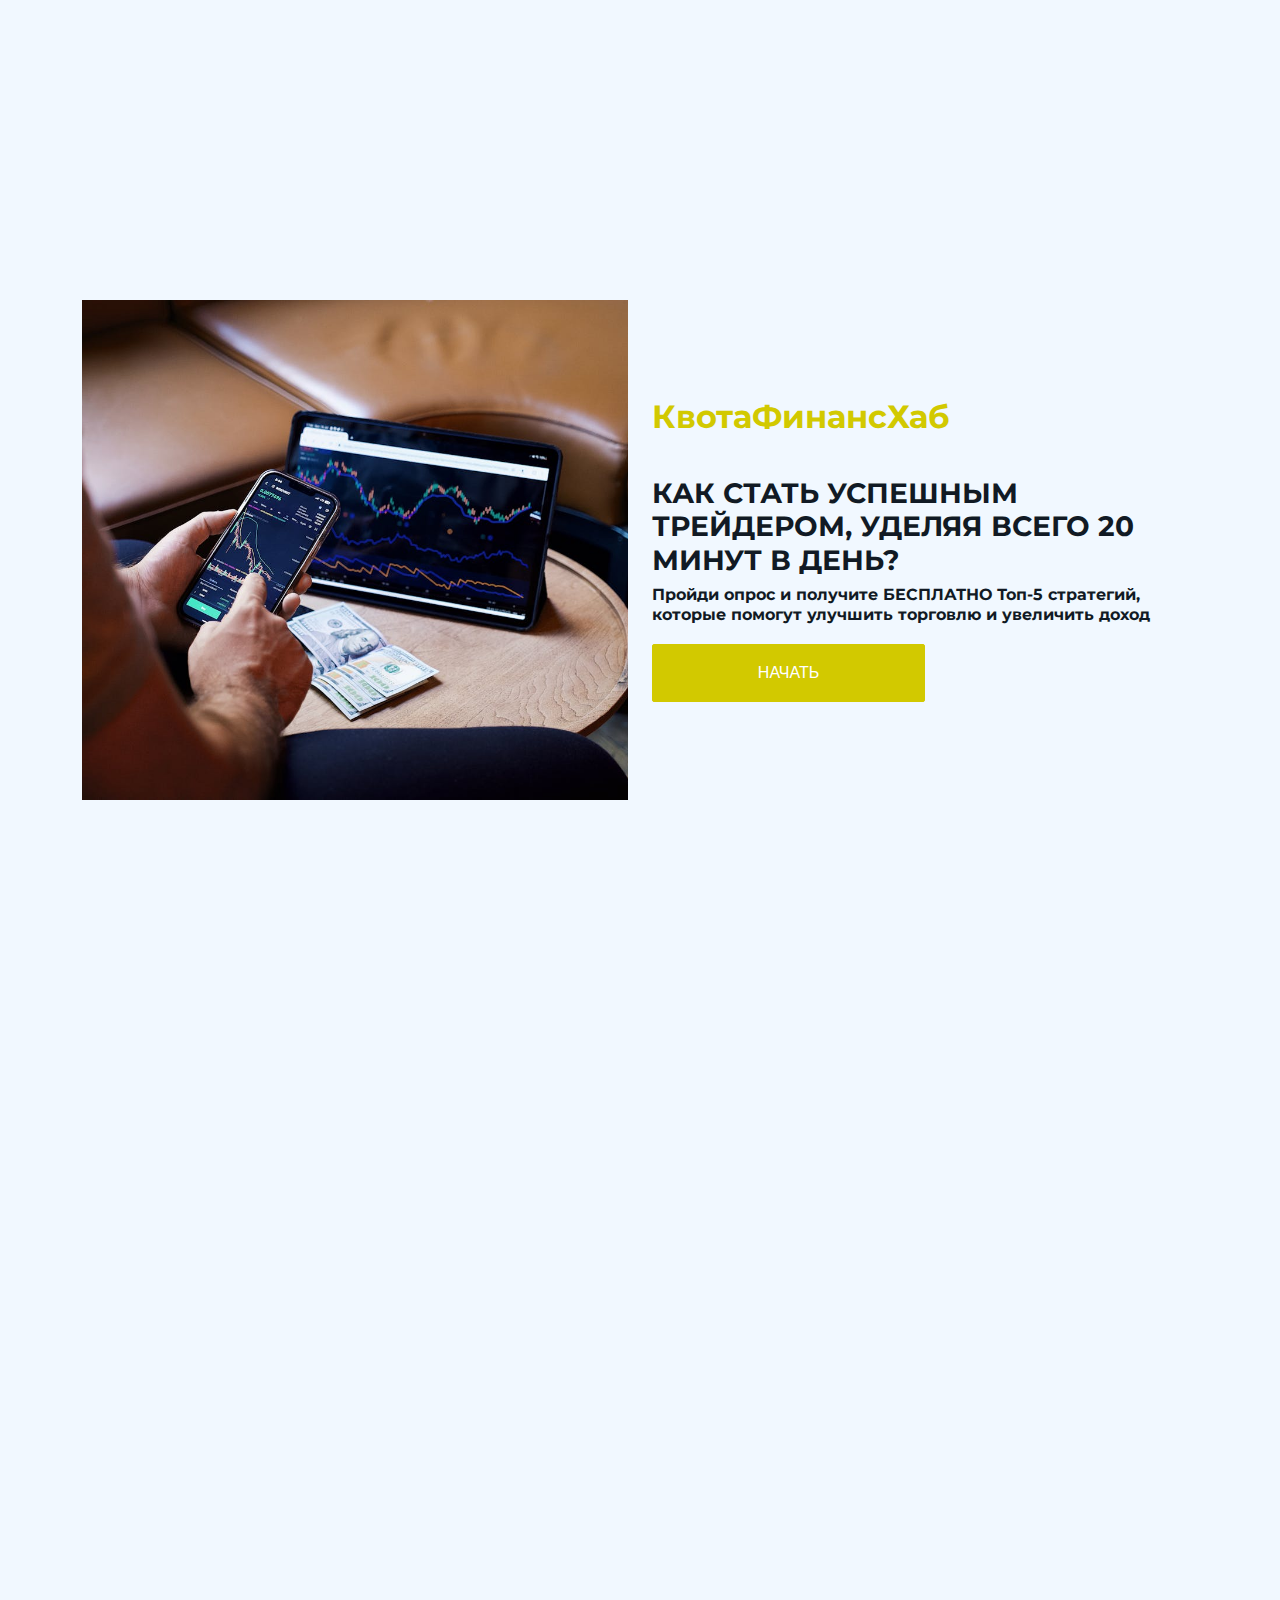
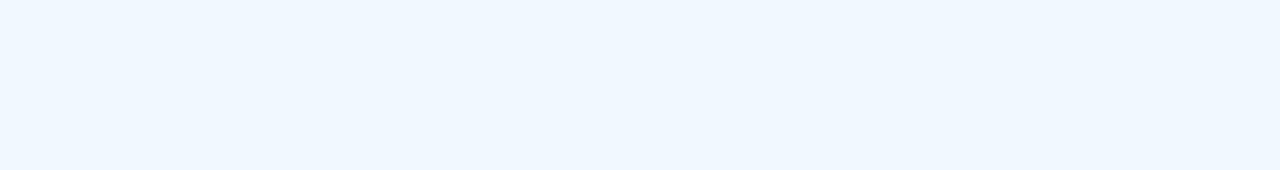
==== index.html @ e957672d "WIP" ====
<!DOCTYPE html>
<html lang="en">
    <head>
        <meta charset="utf-8" />
        <title>КвотаФинансХаб</title>
        <meta content="width=device-width, initial-scale=1.0" name="viewport" />
        <meta content="" name="keywords" />
        <meta content="" name="description" />

        <!-- Favicon -->
        <link href="img/favicon.ico" rel="icon" />

        <!-- Google Web Fonts -->
        <link rel="preconnect" href="https://fonts.googleapis.com" />
        <link rel="preconnect" href="https://fonts.gstatic.com" crossorigin />
        <link
            href="https://fonts.googleapis.com/css2?family=Inconsolata:wght@400;500;600;700&family=Montserrat:wght@400;500;600;700&display=swap"
            rel="stylesheet"
        />

        <!-- Icon Font Stylesheet -->
        <link
            href="https://cdnjs.cloudflare.com/ajax/libs/font-awesome/5.10.0/css/all.min.css"
            rel="stylesheet"
        />
        <link
            href="https://cdn.jsdelivr.net/npm/bootstrap-icons@1.4.1/font/bootstrap-icons.css"
            rel="stylesheet"
        />

        <!-- Libraries Stylesheet -->
        <link href="lib/animate/animate.min.css" rel="stylesheet" />
        <link
            href="lib/owlcarousel/assets/owl.carousel.min.css"
            rel="stylesheet"
        />
        <link
            href="lib/tempusdominus/css/tempusdominus-bootstrap-4.min.css"
            rel="stylesheet"
        />

        <!-- Customized Bootstrap Stylesheet -->
        <link href="css/bootstrap.min.css" rel="stylesheet" />

        <!-- Template Stylesheet -->
        <link href="css/style.css" rel="stylesheet" />
    </head>

    <body>
        <div id="main-page" class="hide" class="bg-white p-0">
            <!-- Spinner Start -->
            <div
                id="spinner"
                class="show bg-white position-fixed translate-middle w-100 vh-100 top-50 start-50 d-flex align-items-center justify-content-center"
            >
                <div
                    class="spinner-border text-primary"
                    style="width: 3rem; height: 3rem"
                    role="status"
                >
                    <span class="sr-only">Loading...</span>
                </div>
            </div>
            <!-- Spinner End -->

            <!-- Header Start -->
            <div class="container-fluid bg-dark px-0">
                <div class="row gx-0">
                    <div class="col-lg-5 bg-dark d-none d-lg-block">
                        <a
                            href="index.html"
                            class="navbar-brand w-100 h-100 m-0 p-0 d-flex align-items-center justify-content-center"
                        >
                            <h1
                                style="font-size: 25px"
                                class="m-0 text-primary text-uppercase"
                            >
                                КвотаФинансХаб
                            </h1>
                        </a>
                    </div>
                    <div class="col-lg-7">
                        <nav
                            class="navbar navbar-expand-lg bg-dark navbar-dark p-3 p-lg-0"
                        >
                            <a
                                href="index.html"
                                class="navbar-brand d-block d-lg-none"
                            >
                                <h1 class="m-0 text-primary text-uppercase">
                                    КвотаФинансХаб
                                </h1>
                            </a>
                            <button
                                type="button"
                                class="navbar-toggler"
                                data-bs-toggle="collapse"
                                data-bs-target="#navbarCollapse"
                            >
                                <span class="navbar-toggler-icon"></span>
                            </button>
                            <div
                                class="collapse navbar-collapse justify-content-between"
                                id="navbarCollapse"
                            >
                                <div class="navbar-nav mr-auto py-0">
                                    <a
                                        href="index.html"
                                        class="nav-item nav-link active"
                                        >Главная</a
                                    >
                                    <a href="#about" class="nav-item nav-link"
                                        >О Нас</a
                                    >
                                    <a href="#blog" class="nav-item nav-link"
                                        >Блог</a
                                    >
                                    <a href="#service" class="nav-item nav-link"
                                        >Услуги</a
                                    >
                                    <a href="#contact" class="nav-item nav-link"
                                        >Контакты</a
                                    >
                                </div>
                            </div>
                        </nav>
                    </div>
                </div>
            </div>
            <!-- Header End -->

            <!-- Carousel Start -->
            <div class="container-fluid p-0 mb-5">
                <div
                    id="header-carousel"
                    class="carousel slide"
                    data-bs-ride="carousel"
                >
                    <div class="carousel-inner">
                        <div class="carousel-item active">
                            <img
                                class="w-100"
                                src="img/carousel-1.jpg"
                                alt="Image"
                            />
                            <div
                                class="carousel-caption d-flex flex-column align-items-center justify-content-center"
                            >
                                <div class="p-3" style="max-width: 700px">
                                    <h6
                                        class="section-title text-white text-uppercase mb-3 animated slideInDown"
                                    >
                                        КвотаФинансХаб
                                    </h6>
                                    <h1
                                        class="display-3 text-white mb-4 animated slideInDown"
                                    >
                                        Откройте для себя увлекательный мир
                                        криптовалют: торговля, стратегии и
                                        стабильный доход
                                    </h1>
                                </div>
                            </div>
                        </div>
                        <div class="carousel-item">
                            <img
                                class="w-100"
                                src="img/carousel-2.jpg"
                                alt="Image"
                            />
                            <div
                                class="carousel-caption d-flex flex-column align-items-center justify-content-center"
                            >
                                <div class="p-3" style="max-width: 700px">
                                    <h6
                                        class="section-title text-white text-uppercase mb-3 animated slideInDown"
                                    >
                                        КвотаФинансХаб
                                    </h6>
                                    <h1
                                        class="display-3 text-white mb-4 animated slideInDown"
                                    >
                                        Эффективные инвестиционные стратегии для
                                        максимального заработка и финансовой
                                        независимости
                                    </h1>
                                </div>
                            </div>
                        </div>
                    </div>
                    <button
                        class="carousel-control-prev"
                        type="button"
                        data-bs-target="#header-carousel"
                        data-bs-slide="prev"
                    >
                        <span
                            class="carousel-control-prev-icon"
                            aria-hidden="true"
                        ></span>
                        <span class="visually-hidden">Previous</span>
                    </button>
                    <button
                        class="carousel-control-next"
                        type="button"
                        data-bs-target="#header-carousel"
                        data-bs-slide="next"
                    >
                        <span
                            class="carousel-control-next-icon"
                            aria-hidden="true"
                        ></span>
                        <span class="visually-hidden">Next</span>
                    </button>
                </div>
            </div>
            <!-- Carousel End -->

            <!-- About Start -->
            <div id="about" class="container-xxl py-5">
                <div class="container">
                    <div class="row g-5 align-items-center">
                        <div class="col-lg-6">
                            <h6
                                class="section-title text-start text-primary text-uppercase"
                            >
                                О Нас
                            </h6>
                            <h1 class="mb-4">
                                Добро пожаловать в мир
                                <span class="text-primary text-uppercase"
                                    >финансовых возможностей</span
                                >
                            </h1>
                            <p class="mb-4">
                                Наш сайт предлагает уникальные возможности для
                                тех, кто стремится улучшить своё финансовое
                                положение и добиться успеха в сфере финансовых
                                услуг. Мы специализируемся на криптовалютах,
                                трейдинге и инвестициях, помогая нашим клиентам
                                максимально увеличить свои доходы и
                                минимизировать риски. Наша команда экспертов
                                предоставляет актуальную информацию,
                                профессиональные советы и инновационные решения
                                для успешного управления вашими финансами. Мы
                                верим, что финансовая грамотность и правильный
                                подход к инвестициям являются ключом к
                                достижению стабильного и высокого дохода. Наши
                                услуги направлены на предоставление полного
                                спектра информации и инструментов, необходимых
                                для принятия обоснованных финансовых решений.
                                Независимо от вашего уровня опыта, мы готовы
                                предложить вам поддержку и знания для достижения
                                ваших финансовых целей.
                            </p>
                            <div class="row g-3 pb-4">
                                <div
                                    class="col-sm-4 wow fadeIn"
                                    data-wow-delay="0.1s"
                                >
                                    <div class="border rounded p-1">
                                        <div
                                            class="border rounded text-center p-4"
                                        >
                                            <i
                                                class="fa fa-hotel fa-2x text-primary mb-2"
                                            ></i>
                                            <h2
                                                class="mb-1"
                                                data-toggle="counter-up"
                                            >
                                                12
                                            </h2>
                                            <p class="mb-0">Проекты</p>
                                        </div>
                                    </div>
                                </div>
                                <div
                                    class="col-sm-4 wow fadeIn"
                                    data-wow-delay="0.3s"
                                >
                                    <div class="border rounded p-1">
                                        <div
                                            class="border rounded text-center p-4"
                                        >
                                            <i
                                                class="fa fa-users-cog fa-2x text-primary mb-2"
                                            ></i>
                                            <h2
                                                class="mb-1"
                                                data-toggle="counter-up"
                                            >
                                                20
                                            </h2>
                                            <p class="mb-0">Сотрудники</p>
                                        </div>
                                    </div>
                                </div>
                                <div
                                    class="col-sm-4 wow fadeIn"
                                    data-wow-delay="0.5s"
                                >
                                    <div class="border rounded p-1">
                                        <div
                                            class="border rounded text-center p-4"
                                        >
                                            <i
                                                class="fa fa-users fa-2x text-primary mb-2"
                                            ></i>
                                            <h2
                                                class="mb-1"
                                                data-toggle="counter-up"
                                            >
                                                182
                                            </h2>
                                            <p class="mb-0">Клиенты</p>
                                        </div>
                                    </div>
                                </div>
                            </div>
                        </div>
                        <div class="col-lg-6">
                            <div class="row g-3">
                                <div class="col-6 text-end">
                                    <img
                                        class="img-fluid rounded w-75 wow zoomIn"
                                        data-wow-delay="0.1s"
                                        src="img/about-1.jpg"
                                        style="margin-top: 25%"
                                    />
                                </div>
                                <div class="col-6 text-start">
                                    <img
                                        class="img-fluid rounded w-100 wow zoomIn"
                                        data-wow-delay="0.3s"
                                        src="img/about-2.jpg"
                                    />
                                </div>
                                <div class="col-6 text-end">
                                    <img
                                        class="img-fluid rounded w-50 wow zoomIn"
                                        data-wow-delay="0.5s"
                                        src="img/about-3.jpg"
                                    />
                                </div>
                                <div class="col-6 text-start">
                                    <img
                                        class="img-fluid rounded w-75 wow zoomIn"
                                        data-wow-delay="0.7s"
                                        src="img/about-4.jpg"
                                    />
                                </div>
                            </div>
                        </div>
                    </div>
                </div>
            </div>
            <!-- About End -->

            <!-- Service Start -->
            <div
                id="service"
                style="margin-bottom: 120px"
                class="container-xxl py-5"
            >
                <div class="container">
                    <div class="text-center wow fadeInUp" data-wow-delay="0.1s">
                        <h6
                            class="section-title text-center text-primary text-uppercase"
                        >
                            Наши услуги
                        </h6>
                        <h1 class="mb-5">
                            Комплексные решения для
                            <span class="text-primary text-uppercase"
                                >успешного управления вашими финансами</span
                            >
                        </h1>
                    </div>
                    <div class="row g-4">
                        <div
                            class="col-lg-4 col-md-6 wow fadeInUp"
                            data-wow-delay="0.1s"
                        >
                            <a class="service-item rounded" href="">
                                <div
                                    class="service-icon bg-transparent border rounded p-1"
                                >
                                    <div
                                        class="w-100 h-100 border rounded d-flex align-items-center justify-content-center"
                                    >
                                        <i
                                            class="fa fa-hotel fa-2x text-primary"
                                        ></i>
                                    </div>
                                </div>
                                <h5 class="mb-3">
                                    Консультации по криптовалютам
                                </h5>
                                <p class="text-body mb-0">
                                    Наши специалисты помогут вам разобраться в
                                    мире криптовалют, предоставив детальные
                                    консультации и рекомендации по покупке,
                                    продаже и хранению криптовалют. Узнайте, как
                                    использовать криптовалюты для увеличения
                                    своих доходов.
                                </p>
                            </a>
                        </div>
                        <div
                            class="col-lg-4 col-md-6 wow fadeInUp"
                            data-wow-delay="0.2s"
                        >
                            <a class="service-item rounded" href="">
                                <div
                                    class="service-icon bg-transparent border rounded p-1"
                                >
                                    <div
                                        class="w-100 h-100 border rounded d-flex align-items-center justify-content-center"
                                    >
                                        <i
                                            class="fa fa-2x text-primary fa-solid fa-comment-dollar"
                                        ></i>
                                    </div>
                                </div>
                                <h5 class="mb-3">
                                    Стратегии для успешного трейдинга
                                </h5>
                                <p class="text-body mb-0">
                                    Мы предлагаем разработку индивидуальных
                                    стратегий для трейдинга, которые помогут вам
                                    эффективно торговать на финансовых рынках.
                                    Наши эксперты поделятся передовыми методами
                                    и инструментами для максимизации ваших
                                    доходов.
                                </p>
                            </a>
                        </div>
                        <div
                            class="col-lg-4 col-md-6 wow fadeInUp"
                            data-wow-delay="0.3s"
                        >
                            <a class="service-item rounded" href="">
                                <div
                                    class="service-icon bg-transparent border rounded p-1"
                                >
                                    <div
                                        class="w-100 h-100 border rounded d-flex align-items-center justify-content-center"
                                    >
                                        <i
                                            class="fa fa-spa fa-2x text-primary"
                                        ></i>
                                    </div>
                                </div>
                                <h5 class="mb-3">
                                    Персонализированные инвестиционные планы
                                </h5>
                                <p class="text-body mb-0">
                                    Мы разрабатываем инвестиционные планы,
                                    учитывающие ваши индивидуальные цели и
                                    финансовые возможности. Наши рекомендации
                                    помогут вам сделать обоснованные
                                    инвестиционные решения и увеличить свои
                                    доходы.
                                </p>
                            </a>
                        </div>
                        <div
                            class="col-lg-4 col-md-6 wow fadeInUp"
                            data-wow-delay="0.4s"
                        >
                            <a class="service-item rounded" href="">
                                <div
                                    class="service-icon bg-transparent border rounded p-1"
                                >
                                    <div
                                        class="w-100 h-100 border rounded d-flex align-items-center justify-content-center"
                                    >
                                        <i
                                            class="fa fa-2x text-primary fa-solid fa-comments"
                                        ></i>
                                    </div>
                                </div>
                                <h5 class="mb-3">
                                    Обучение и вебинары по финансовым рынкам
                                </h5>
                                <p class="text-body mb-0">
                                    Мы организуем регулярные обучающие сессии и
                                    вебинары, где вы сможете узнать о последних
                                    тенденциях на финансовых рынках, новых
                                    инвестиционных возможностях и эффективных
                                    стратегиях заработка.
                                </p>
                            </a>
                        </div>
                        <div
                            class="col-lg-4 col-md-6 wow fadeInUp"
                            data-wow-delay="0.5s"
                        >
                            <a class="service-item rounded" href="">
                                <div
                                    class="service-icon bg-transparent border rounded p-1"
                                >
                                    <div
                                        class="w-100 h-100 border rounded d-flex align-items-center justify-content-center"
                                    >
                                        <i
                                            class="fa fa-2x text-primary fa-solid fa-handshake"
                                        ></i>
                                    </div>
                                </div>
                                <h5 class="mb-3">
                                    Платформа для онлайн-трейдинга
                                </h5>
                                <p class="text-body mb-0">
                                    Наша платформа для онлайн-трейдинга
                                    предоставляет все необходимые инструменты
                                    для успешной торговли на финансовых рынках.
                                    Получите доступ к современным технологиям и
                                    начните зарабатывать с минимальными
                                    усилиями.
                                </p>
                            </a>
                        </div>
                        <div
                            class="col-lg-4 col-md-6 wow fadeInUp"
                            data-wow-delay="0.6s"
                        >
                            <a class="service-item rounded" href="">
                                <div
                                    class="service-icon bg-transparent border rounded p-1"
                                >
                                    <div
                                        class="w-100 h-100 border rounded d-flex align-items-center justify-content-center"
                                    >
                                        <i
                                            class="fa fa-solid fa-money-bill fa-2x text-primary"
                                        ></i>
                                    </div>
                                </div>
                                <h5 class="mb-3">Аналитика и прогнозы рынка</h5>
                                <p class="text-body mb-0">
                                    Наши аналитики предоставляют актуальные
                                    обзоры и прогнозы рынка, которые помогут вам
                                    принять обоснованные финансовые решения.
                                    Узнайте, какие инвестиционные возможности
                                    наиболее перспективны и как минимизировать
                                    риски в современных условиях.
                                </p>
                            </a>
                        </div>
                    </div>
                </div>
            </div>
            <!-- Service End -->

            <!-- Testimonial Start -->
            <div
                class="container-xxl testimonial my-5 py-5 bg-dark wow zoomIn"
                data-wow-delay="0.1s"
            >
                <div class="container">
                    <div class="owl-carousel testimonial-carousel py-5">
                        <div
                            class="testimonial-item position-relative bg-white rounded overflow-hidden"
                        >
                            <p>
                                Трейдинг всегда казался мне сложной задачей, но
                                с помощью экспертов этой фирмы я быстро освоил
                                основы и начал зарабатывать. Их платформа для
                                онлайн-трейдинга интуитивно понятна и
                                предоставляет все необходимые инструменты. Я
                                очень доволен результатами и рекомендую их
                                услуги всем, кто хочет улучшить свои навыки
                                трейдинга.
                            </p>
                            <div class="d-flex align-items-center">
                                <img
                                    class="img-fluid flex-shrink-0 rounded"
                                    src="img/testimonial-1.jpg"
                                    style="width: 45px; height: 45px"
                                />
                                <div class="ps-3">
                                    <h6 class="fw-bold mb-1">Тамара Д.</h6>
                                </div>
                            </div>
                        </div>
                        <div
                            class="testimonial-item position-relative bg-white rounded overflow-hidden"
                        >
                            <p>
                                Я начал свою инвестиционную деятельность с нуля,
                                и благодаря консультациям и поддержке этой фирмы
                                я смог значительно увеличить свои доходы. Их
                                аналитические обзоры и индивидуальные
                                рекомендации помогли мне принять правильные
                                инвестиционные решения. Очень благодарен за
                                профессионализм и внимание к деталям.
                            </p>
                            <div class="d-flex align-items-center">
                                <img
                                    class="img-fluid flex-shrink-0 rounded"
                                    src="img/testimonial-2.jpg"
                                    style="width: 45px; height: 45px"
                                />
                                <div class="ps-3">
                                    <h6 class="fw-bold mb-1">Денис К.</h6>
                                </div>
                            </div>
                        </div>
                        <div
                            class="testimonial-item position-relative bg-white rounded overflow-hidden"
                        >
                            <p>
                                Когда я решил инвестировать в криптовалюты, мне
                                было трудно разобраться в этом новом и сложном
                                мире. Консультанты этой фирмы предоставили
                                детальные и понятные объяснения, а также ценные
                                советы по стратегиям инвестиций в криптовалюты.
                                Благодаря их поддержке я чувствую себя уверенно
                                и стабильно зарабатываю на криптовалютном рынке.
                            </p>
                            <div class="d-flex align-items-center">
                                <img
                                    class="img-fluid flex-shrink-0 rounded"
                                    src="img/testimonial-3.jpg"
                                    style="width: 45px; height: 45px"
                                />
                                <div class="ps-3">
                                    <h6 class="fw-bold mb-1">Влад П.</h6>
                                </div>
                            </div>
                        </div>
                    </div>
                </div>
            </div>
            <!-- Testimonial End -->

            <!-- Team Start -->
            <div style="margin-bottom: 120px" class="container-xxl py-5">
                <div class="container">
                    <div class="text-center wow fadeInUp" data-wow-delay="0.1s">
                        <h6
                            class="section-title text-center text-primary text-uppercase"
                        >
                            НАША КОМАНДА
                        </h6>
                        <h1 class="mb-5">
                            Познакомьтесь с нашим
                            <span class="text-primary text-uppercase"
                                >персоналом</span
                            >
                        </h1>
                    </div>
                    <div class="row g-4">
                        <div
                            class="col-lg-3 col-md-6 wow fadeInUp"
                            data-wow-delay="0.1s"
                        >
                            <div class="rounded shadow overflow-hidden">
                                <div class="position-relative">
                                    <img
                                        class="img-fluid"
                                        src="img/team-1.jpg"
                                        alt=""
                                    />
                                </div>
                                <div class="text-center p-4 mt-3">
                                    <h5 class="fw-bold mb-0">Иван Бочаров</h5>
                                    <small
                                        >Главный аналитик по
                                        криптовалютам</small
                                    >
                                </div>
                            </div>
                        </div>
                        <div
                            class="col-lg-3 col-md-6 wow fadeInUp"
                            data-wow-delay="0.3s"
                        >
                            <div class="rounded shadow overflow-hidden">
                                <div class="position-relative">
                                    <img
                                        class="img-fluid"
                                        src="img/team-2.jpg"
                                        alt=""
                                    />
                                </div>
                                <div class="text-center p-4 mt-3">
                                    <h5 class="fw-bold mb-0">
                                        Дмитрий Голодяй
                                    </h5>
                                    <small>Старший трейдер</small>
                                </div>
                            </div>
                        </div>
                        <div
                            class="col-lg-3 col-md-6 wow fadeInUp"
                            data-wow-delay="0.5s"
                        >
                            <div class="rounded shadow overflow-hidden">
                                <div class="position-relative">
                                    <img
                                        class="img-fluid"
                                        src="img/team-3.jpg"
                                        alt=""
                                    />
                                </div>
                                <div class="text-center p-4 mt-3">
                                    <h5 class="fw-bold mb-0">
                                        Михаил Добровольський
                                    </h5>
                                    <small>Инвестиционный консультант</small>
                                </div>
                            </div>
                        </div>
                        <div
                            class="col-lg-3 col-md-6 wow fadeInUp"
                            data-wow-delay="0.7s"
                        >
                            <div class="rounded shadow overflow-hidden">
                                <div class="position-relative">
                                    <img
                                        class="img-fluid"
                                        src="img/team-4.jpg"
                                        alt=""
                                    />
                                </div>
                                <div class="text-center p-4 mt-3">
                                    <h5 class="fw-bold mb-0">
                                        Александр Токарев
                                    </h5>
                                    <small
                                        >Специалист по финансовой
                                        грамотности</small
                                    >
                                </div>
                            </div>
                        </div>
                    </div>
                </div>
            </div>
            <!-- Team End -->

            <!-- Blog Start -->
            <div
                id="blog"
                style="margin-bottom: 120px"
                class="container-xxl py-5"
            >
                <div class="container">
                    <div class="text-center wow fadeInUp" data-wow-delay="0.1s">
                        <h6
                            class="section-title text-center text-primary text-uppercase"
                        >
                            Наш Блог
                        </h6>
                        <h1 class="mb-5">
                            Будьте в курсе последних новостей и
                            <span class="text-primary text-uppercase"
                                >тенденций в мире финансов</span
                            >
                        </h1>
                    </div>
                    <div class="row g-4">
                        <div
                            class="col-lg-4 col-md-6 wow fadeInUp"
                            data-wow-delay="0.1s"
                        >
                            <div class="rounded shadow overflow-hidden">
                                <div class="position-relative">
                                    <img
                                        class="img-fluid"
                                        src="img/blog-1.jpg"
                                        alt=""
                                    />
                                </div>
                                <div class="text-center p-4 mt-3">
                                    <h5 class="fw-bold mb-0">
                                        Инновации в мире криптовалют: что
                                        ожидать в этом году
                                    </h5>
                                    <small>
                                        Узнайте о последних разработках и
                                        тенденциях в сфере криптовалют. Мы
                                        расскажем о новых технологиях и их
                                        влиянии на рынок, а также поделимся
                                        прогнозами на ближайшее будущее.</small
                                    >
                                </div>
                            </div>
                        </div>
                        <div
                            class="col-lg-4 col-md-6 wow fadeInUp"
                            data-wow-delay="0.3s"
                        >
                            <div class="rounded shadow overflow-hidden">
                                <div class="position-relative">
                                    <img
                                        class="img-fluid"
                                        src="img/blog-2.jpg"
                                        alt=""
                                    />
                                </div>
                                <div class="text-center p-4 mt-3">
                                    <h5 class="fw-bold mb-0">
                                        Топ-5 стратегий для успешного трейдинга
                                    </h5>
                                    <small>
                                        Откройте для себя лучшие стратегии,
                                        которые помогут вам добиться успеха в
                                        трейдинге. Наши эксперты поделятся
                                        проверенными методами и практическими
                                        советами для максимизации ваших
                                        доходов.</small
                                    >
                                </div>
                            </div>
                        </div>
                        <div
                            class="col-lg-4 col-md-6 wow fadeInUp"
                            data-wow-delay="0.5s"
                        >
                            <div class="rounded shadow overflow-hidden">
                                <div class="position-relative">
                                    <img
                                        class="img-fluid"
                                        src="img/blog-3.jpg"
                                        alt=""
                                    />
                                </div>
                                <div class="text-center p-4 mt-3">
                                    <h5 class="fw-bold mb-0">
                                        Анализ текущих тенденций на финансовых
                                        рынках
                                    </h5>
                                    <small
                                        >Следите за актуальными тенденциями и
                                        изменениями на финансовых рынках. Наши
                                        аналитики предоставят глубокий анализ
                                        текущей ситуации и прогнозы на будущее,
                                        чтобы помочь вам принимать обоснованные
                                        решения.</small
                                    >
                                </div>
                            </div>
                        </div>
                        <div
                            class="col-lg-4 col-md-6 wow fadeInUp"
                            data-wow-delay="0.7s"
                        >
                            <div class="rounded shadow overflow-hidden">
                                <div class="position-relative">
                                    <img
                                        class="img-fluid"
                                        src="img/blog-4.jpg"
                                        alt=""
                                    />
                                </div>
                                <div class="text-center p-4 mt-3">
                                    <h5 class="fw-bold mb-0">
                                        Риски и возможности инвестиций в
                                        криптовалюты
                                    </h5>
                                    <small
                                        >Разберитесь в рисках и возможностях,
                                        связанных с инвестициями в криптовалюты.
                                        Узнайте, как минимизировать риски и
                                        максимально использовать потенциал
                                        криптовалют для увеличения ваших
                                        доходов.</small
                                    >
                                </div>
                            </div>
                        </div>
                        <div
                            class="col-lg-4 col-md-6 wow fadeInUp"
                            data-wow-delay="0.7s"
                        >
                            <div class="rounded shadow overflow-hidden">
                                <div class="position-relative">
                                    <img
                                        class="img-fluid"
                                        src="img/blog-5.jpg"
                                        alt=""
                                    />
                                </div>
                                <div class="text-center p-4 mt-3">
                                    <h5 class="fw-bold mb-0">
                                        Как повысить свою финансовую грамотность
                                    </h5>
                                    <small
                                        >Узнайте, почему финансовая грамотность
                                        важна для каждого и как её повысить. Мы
                                        поделимся полезными ресурсами и
                                        рекомендациями, которые помогут вам
                                        лучше понимать финансовые рынки и
                                        эффективно.</small
                                    >
                                </div>
                            </div>
                        </div>
                        <div
                            class="col-lg-4 col-md-6 wow fadeInUp"
                            data-wow-delay="0.7s"
                        >
                            <div class="rounded shadow overflow-hidden">
                                <div class="position-relative">
                                    <img
                                        class="img-fluid"
                                        src="img/blog-6.jpg"
                                        alt=""
                                    />
                                </div>
                                <div class="text-center p-4 mt-3">
                                    <h5 class="fw-bold mb-0">
                                        Как Инвестировать в Фондовый Рынок:
                                        Начинающему Инвестору
                                    </h5>
                                    <small
                                        >Наш консультант по инвестициям
                                        предлагает практическое руководство по
                                        инвестированию в фондовый рынок для
                                        начинающих инвесторов. Узнайте основные
                                        принципы инвестирования.</small
                                    >
                                </div>
                            </div>
                        </div>
                    </div>
                </div>
            </div>
            <!-- Blog End -->

            <!-- Contact Start -->
            <div
                id="contact"
                style="margin-bottom: 120px"
                class="container-xxl py-5"
            >
                <div class="container">
                    <div class="text-center wow fadeInUp" data-wow-delay="0.1s">
                        <h6
                            class="section-title text-center text-primary text-uppercase"
                        >
                            Контакты
                        </h6>
                        <h1 class="mb-5">
                            <span class="text-primary text-uppercase"
                                >Не стесняйтесь,</span
                            >
                            обращайтесь к нам!
                        </h1>
                    </div>
                    <div class="row g-4">
                        <div class="col-md-6 wow fadeIn" data-wow-delay="0.1s">
                            <iframe
                                src="https://www.google.com/maps/embed?pb=!1m18!1m12!1m3!1d2482.85893580125!2d-0.09907840247522284!3d51.51580393742165!2m3!1f0!2f0!3f0!3m2!1i1024!2i768!4f13.1!3m3!1m2!1s0x48761caadfc39c7f%3A0xe7f2becaff836c74!2sNinety%20One!5e0!3m2!1suk!2sua!4v1719545930466!5m2!1suk!2sua"
                                style="border: 0"
                                allowfullscreen=""
                                loading="lazy"
                                referrerpolicy="no-referrer-when-downgrade"
                                style="min-height: 350px; border: 0"
                                class="position-relative rounded w-100 h-100"
                            ></iframe>
                        </div>
                        <div class="col-md-6">
                            <div class="wow fadeInUp" data-wow-delay="0.2s">
                                <form>
                                    <div class="row g-3">
                                        <div class="col-md-6">
                                            <div class="form-floating">
                                                <input
                                                    type="text"
                                                    class="form-control"
                                                    id="name"
                                                    placeholder="Your Name"
                                                />
                                                <label for="name"
                                                    >Ваше имя</label
                                                >
                                            </div>
                                        </div>
                                        <div class="col-md-6">
                                            <div class="form-floating">
                                                <input
                                                    type="email"
                                                    class="form-control"
                                                    id="email"
                                                    placeholder="Your Email"
                                                />
                                                <label for="email"
                                                    >Ваш Email</label
                                                >
                                                <div
                                                    id="result"
                                                    style="color: red"
                                                ></div>
                                            </div>
                                        </div>
                                        <div class="col-12">
                                            <div class="form-floating">
                                                <input
                                                    type="text"
                                                    class="form-control"
                                                    id="subject"
                                                    placeholder="Subject"
                                                />
                                                <label for="subject"
                                                    >Тема</label
                                                >
                                            </div>
                                        </div>
                                        <div class="col-12">
                                            <div class="form-floating">
                                                <textarea
                                                    class="form-control"
                                                    placeholder="Оставьте здесь ваше сообщение"
                                                    id="message"
                                                    style="height: 150px"
                                                ></textarea>
                                                <label for="message"
                                                    >Сообщение</label
                                                >
                                            </div>
                                        </div>
                                        <div class="col-12">
                                            <button
                                                id="submit"
                                                onclick="sendForm()"
                                                class="btn btn-primary w-100 py-3"
                                                type="submit"
                                            >
                                                Отправить сообщение
                                            </button>
                                        </div>
                                    </div>
                                </form>
                            </div>
                        </div>
                    </div>
                </div>
            </div>
            <!-- Contact End -->

            <!-- Footer Start -->
            <div
                class="container-fluid bg-dark text-light footer wow fadeIn"
                data-wow-delay="0.1s"
            >
                <div class="container pb-5">
                    <div class="row g-5">
                        <div class="col-md-4 col-lg-3">
                            <div class="bg-primary rounded p-4">
                                <h3>О нас</h3>
                                <p class="text-white mb-0">
                                    Надежный партнер в финансовом
                                    консультировании. Ваши успехи - наша цель.
                                </p>
                            </div>
                        </div>
                        <div class="col-md-4 col-lg-3">
                            <h6
                                class="section-title text-start text-primary text-uppercase mb-4"
                            >
                                Контакты
                            </h6>
                            <p class="mb-2">
                                <i class="fa fa-map-marker-alt me-3"></i>815 55
                                Gresham St, London EC2V 7EL, UK
                            </p>
                            <p class="mb-2">
                                <i class="fa fa-phone-alt me-3"></i
                                >+442039382000
                            </p>
                            <p class="mb-2">
                                <i class="fa fa-phone-alt me-3"></i
                                >+442071314021
                            </p>
                            <p class="mb-2">
                                <i class="fa fa-envelope me-3"></i
                                >quota_finance_hub@gmail.com
                            </p>
                        </div>
                        <div class="col-md-4 col-lg-3">
                            <div class="row gy-5 g-4">
                                <div class="col-md-6">
                                    <h6
                                        class="section-title text-start text-primary text-uppercase mb-4"
                                    >
                                        Компания
                                    </h6>
                                    <a class="btn btn-link" href="index.html"
                                        >Главная</a
                                    >
                                    <a class="btn btn-link" href="#contact"
                                        >Свяжитесь с нами</a
                                    >
                                    <a
                                        class="btn btn-link"
                                        href="privacy-policy.html"
                                        >Политика конфиденциальности</a
                                    >
                                    <a
                                        class="btn btn-link"
                                        href="terms-of-use.html"
                                        >Условия и положения</a
                                    >
                                </div>
                            </div>
                        </div>
                        <div class="col-md-4 col-lg-3">
                            <div class="row gy-5 g-4">
                                <div class="col-md-6">
                                    <h6
                                        class="section-title text-start text-primary text-uppercase mb-4"
                                    >
                                        График
                                    </h6>
                                    <p>Понедельник - Субота:</p>
                                    <span>Открыто с 9:00 до 20:00</span>
                                </div>
                            </div>
                        </div>
                        <hr />
                        <div class="col-lg-12 col-md-12 text-center">
                            Инвестирование в финансовые рынки, включая
                            криптовалюты, трейдинг и другие инвестиционные
                            инструменты, всегда сопряжено с определёнными
                            рисками. Понимание этих рисков является ключевым
                            моментом для успешного управления вашими финансами и
                            минимизации потенциальных потерь. На финансовых
                            рынках часто происходят значительные колебания цен,
                            что может привести к непредсказуемым изменениям в
                            стоимости ваших инвестиций. Криптовалюты особенно
                            подвержены высоким уровням волатильности, что может
                            как увеличить, так и уменьшить ваши доходы за
                            короткий период времени. Трейдинг также несёт в себе
                            риски, связанные с быстрыми изменениями на рынках и
                            потенциальными техническими сбоями. Неправильное
                            управление рисками может привести к значительным
                            потерям. Поэтому важно не только иметь чёткую
                            стратегию, но и быть готовым к различным сценариям
                            развития событий.
                        </div>
                    </div>
                </div>
            </div>
            <!-- Footer End -->

            <!-- Cookie banner -->
            <div class="cookie-wrapper show">
                <div>
                    <i class="bx bx-cookie"></i>
                    <h2 style="text-align: center">
                        Согласие на использование файлов cookie
                    </h2>
                </div>
                <div class="data">
                    <p>
                        Этот веб-сайт использует файлы cookie, чтобы обеспечить
                        вам более качественный и релевантный опыт просмотра на
                        сайте. <a href="#">Узнать больше...</a>
                    </p>
                </div>

                <div class="buttons">
                    <button class="cookie-button" id="acceptBtn">
                        Принять
                    </button>
                    <button class="cookie-button" id="declineBtn">
                        Отклонить
                    </button>
                </div>
            </div>
            <!-- End Cookie banner -->

            <!-- Back to Top -->
            <a href="#" class="btn btn-lg btn-primary btn-lg-square back-to-top"
                ><i class="bi bi-arrow-up"></i
            ></a>
        </div>

        <div id="quiz-page">
            <div id="container" class="quiz-container"></div>

            <!-- Footer Start -->
            <div
                class="container-fluid bg-dark text-light footer wow fadeIn"
                data-wow-delay="0.1s"
            >
                <div class="container pb-5">
                    <div class="row g-5">
                        <div class="col-md-4 col-lg-3">
                            <div class="bg-primary rounded p-4">
                                <h3>О нас</h3>
                                <p class="text-white mb-0">
                                    Надежный партнер в финансовом
                                    консультировании. Ваши успехи - наша цель.
                                </p>
                            </div>
                        </div>
                        <div class="col-md-4 col-lg-3">
                            <h6
                                class="section-title text-start text-primary text-uppercase mb-4"
                            >
                                Контакты
                            </h6>
                            <p class="mb-2">
                                <i class="fa fa-map-marker-alt me-3"></i>815 55
                                Gresham St, London EC2V 7EL, UK
                            </p>
                            <p class="mb-2">
                                <i class="fa fa-phone-alt me-3"></i
                                >+442039382000
                            </p>
                            <p class="mb-2">
                                <i class="fa fa-phone-alt me-3"></i
                                >+442071314021
                            </p>
                            <p class="mb-2">
                                <i class="fa fa-envelope me-3"></i
                                >quota_finance_hub@gmail.com
                            </p>
                        </div>
                        <div class="col-md-4 col-lg-3">
                            <div class="row gy-5 g-4">
                                <div class="col-md-6">
                                    <h6
                                        class="section-title text-start text-primary text-uppercase mb-4"
                                    >
                                        Компания
                                    </h6>
                                    <a class="btn btn-link" href="index.html"
                                        >Главная</a
                                    >
                                    <a class="btn btn-link" href="#contact"
                                        >Свяжитесь с нами</a
                                    >

                                    <a
                                        class="btn btn-link"
                                        href="terms-of-use.html"
                                        >Условия и положения</a
                                    >
                                </div>
                            </div>
                        </div>
                        <div class="col-md-4 col-lg-3">
                            <div class="row gy-5 g-4">
                                <div class="col-md-6">
                                    <h6
                                        class="section-title text-start text-primary text-uppercase mb-4"
                                    >
                                        График
                                    </h6>
                                    <p>Понедельник - Субота:</p>
                                    <span>Открыто с 9:00 до 20:00</span>
                                </div>
                            </div>
                        </div>
                        <hr />
                        <div class="col-lg-12 col-md-12 text-center">
                            Инвестирование в финансовые рынки, включая
                            криптовалюты, трейдинг и другие инвестиционные
                            инструменты, всегда сопряжено с определёнными
                            рисками. Понимание этих рисков является ключевым
                            моментом для успешного управления вашими финансами и
                            минимизации потенциальных потерь. На финансовых
                            рынках часто происходят значительные колебания цен,
                            что может привести к непредсказуемым изменениям в
                            стоимости ваших инвестиций. Криптовалюты особенно
                            подвержены высоким уровням волатильности, что может
                            как увеличить, так и уменьшить ваши доходы за
                            короткий период времени. Трейдинг также несёт в себе
                            риски, связанные с быстрыми изменениями на рынках и
                            потенциальными техническими сбоями. Неправильное
                            управление рисками может привести к значительным
                            потерям. Поэтому важно не только иметь чёткую
                            стратегию, но и быть готовым к различным сценариям
                            развития событий.
                        </div>
                    </div>
                </div>
            </div>
            <!-- Footer End -->
        </div>

        <!-- JavaScript Libraries -->
        <script src="https://code.jquery.com/jquery-3.4.1.min.js"></script>
        <script src="https://cdn.jsdelivr.net/npm/bootstrap@5.0.0/dist/js/bootstrap.bundle.min.js"></script>
        <script src="lib/wow/wow.min.js"></script>
        <script src="lib/easing/easing.min.js"></script>
        <script src="lib/waypoints/waypoints.min.js"></script>
        <script src="lib/counterup/counterup.min.js"></script>
        <script src="lib/owlcarousel/owl.carousel.min.js"></script>
        <script src="lib/tempusdominus/js/moment.min.js"></script>
        <script src="lib/tempusdominus/js/moment-timezone.min.js"></script>
        <script src="lib/tempusdominus/js/tempusdominus-bootstrap-4.min.js"></script>

        <!-- Template Javascript -->
        <script src="js/main.js"></script>
        <script src="js/contact-form.js"></script>
        <script src="js/cookiebanner.js"></script>
        <script src="js/quiz.js"></script>
    </body>
</html>
---- css/style.css ----
/********** Template CSS **********/
:root {
    --primary: #d2c900;
    --light: #f1f8ff;
    --dark: #111a24;
}

.fw-medium {
    font-weight: 500 !important;
}

.fw-semi-bold {
    font-weight: 600 !important;
}

.back-to-top {
    position: fixed;
    display: none;
    right: 45px;
    bottom: 45px;
    z-index: 99;
}

/*** Spinner ***/
#spinner {
    opacity: 0;
    visibility: hidden;
    transition: opacity 0.5s ease-out, visibility 0s linear 0.5s;
    z-index: 99999;
}

#spinner.show {
    transition: opacity 0.5s ease-out, visibility 0s linear 0s;
    visibility: visible;
    opacity: 1;
}

/*** Button ***/
.btn {
    font-weight: 500;
    text-transform: uppercase;
    transition: 0.5s;
}

.btn.btn-primary,
.btn.btn-secondary {
    color: #ffffff;
}

.btn-square {
    width: 38px;
    height: 38px;
}

.btn-sm-square {
    width: 32px;
    height: 32px;
}

.btn-lg-square {
    width: 48px;
    height: 48px;
}

.btn-square,
.btn-sm-square,
.btn-lg-square {
    padding: 0;
    display: flex;
    align-items: center;
    justify-content: center;
    font-weight: normal;
    border-radius: 2px;
}

/*** Navbar ***/
.navbar-dark .navbar-nav .nav-link {
    margin-right: 30px;
    padding: 25px 0;
    color: #ffffff;
    font-size: 15px;
    text-transform: uppercase;
    outline: none;
}

.navbar-dark .navbar-nav .nav-link:hover,
.navbar-dark .navbar-nav .nav-link.active {
    color: var(--primary);
}

@media (max-width: 991.98px) {
    .navbar-dark .navbar-nav .nav-link {
        margin-right: 0;
        padding: 10px 0;
    }
}

/*** Header ***/
.carousel-caption {
    top: 0;
    left: 0;
    right: 0;
    bottom: 0;
    background: rgba(15, 23, 43, 0.7);
    z-index: 1;
}

.carousel-control-prev,
.carousel-control-next {
    width: 10%;
}

.carousel-control-prev-icon,
.carousel-control-next-icon {
    width: 3rem;
    height: 3rem;
}

@media (max-width: 768px) {
    #header-carousel .carousel-item {
        position: relative;
        min-height: 450px;
    }

    #header-carousel .carousel-item img {
        position: absolute;
        width: 100%;
        height: 100%;
        object-fit: cover;
    }
}

.page-header {
    background-position: center center;
    background-repeat: no-repeat;
    background-size: cover;
}

.page-header-inner {
    background: rgba(15, 23, 43, 0.7);
}

.breadcrumb-item + .breadcrumb-item::before {
    color: var(--light);
}

.booking {
    position: relative;
    margin-top: -100px !important;
    z-index: 1;
}

/*** Section Title ***/
.section-title {
    position: relative;
    display: inline-block;
}

.section-title::before {
    position: absolute;
    content: '';
    width: 45px;
    height: 2px;
    top: 50%;
    left: -55px;
    margin-top: -1px;
    background: var(--primary);
}

.section-title::after {
    position: absolute;
    content: '';
    width: 45px;
    height: 2px;
    top: 50%;
    right: -55px;
    margin-top: -1px;
    background: var(--primary);
}

.section-title.text-start::before,
.section-title.text-end::after {
    display: none;
}

/*** Service ***/
.service-item {
    height: 420px;
    padding: 30px;
    display: flex;
    flex-direction: column;
    justify-content: center;
    text-align: center;
    background: #ffffff;
    box-shadow: 0 0 45px rgba(0, 0, 0, 0.08);
    transition: 0.5s;
}

.service-item:hover {
    background: var(--primary);
}

.service-item .service-icon {
    margin: 0 auto 30px auto;
    width: 65px;
    height: 65px;
    transition: 0.5s;
}

.service-item i,
.service-item h5,
.service-item p {
    transition: 0.5s;
}

.service-item:hover i,
.service-item:hover h5,
.service-item:hover p {
    color: #ffffff !important;
}

/*** Youtube Video ***/
.video {
    position: relative;
    height: 100%;
    min-height: 500px;
    background: linear-gradient(rgba(15, 23, 43, 0.1), rgba(15, 23, 43, 0.1)),
        url(../img/video.jpg);
    background-position: center center;
    background-repeat: no-repeat;
    background-size: cover;
}

.video .btn-play img {
    position: relative;
    z-index: 3;
    max-width: 100%;
    width: auto;
    height: auto;
}

.video .btn-play span {
    display: block;
    position: relative;
    z-index: 3;
    width: 0;
    height: 0;
    border-left: 32px solid var(--dark);
    border-top: 22px solid transparent;
    border-bottom: 22px solid transparent;
}

@keyframes pulse-border {
    0% {
        transform: translateX(-50%) translateY(-50%) translateZ(0) scale(1);
        opacity: 1;
    }

    100% {
        transform: translateX(-50%) translateY(-50%) translateZ(0) scale(1.5);
        opacity: 0;
    }
}

#videoModal {
    z-index: 99999;
}

#videoModal .modal-dialog {
    position: relative;
    max-width: 800px;
    margin: 60px auto 0 auto;
}

#videoModal .modal-body {
    position: relative;
    padding: 0px;
}

#videoModal .close {
    position: absolute;
    width: 30px;
    height: 30px;
    right: 0px;
    top: -30px;
    z-index: 999;
    font-size: 30px;
    font-weight: normal;
    color: #ffffff;
    background: #000000;
    opacity: 1;
}

/*** Testimonial ***/
.testimonial {
    background: linear-gradient(rgba(15, 23, 43, 0.7), rgba(15, 23, 43, 0.7)),
        url(../img/carousel-2.jpg);
    background-position: center center;
    background-repeat: no-repeat;
    background-size: cover;
}

.testimonial-carousel {
    padding-left: 65px;
    padding-right: 65px;
}

.testimonial-carousel .testimonial-item {
    padding: 30px;
}

.testimonial-item img {
    object-fit: cover;
}

.testimonial-carousel .owl-nav {
    position: absolute;
    width: 100%;
    height: 40px;
    top: calc(50% - 20px);
    left: 0;
    display: flex;
    justify-content: space-between;
    z-index: 1;
}

.testimonial-carousel .owl-nav .owl-prev,
.testimonial-carousel .owl-nav .owl-next {
    position: relative;
    width: 40px;
    height: 40px;
    display: flex;
    align-items: center;
    justify-content: center;
    color: #ffffff;
    background: var(--primary);
    border-radius: 2px;
    font-size: 18px;
    transition: 0.5s;
}

.testimonial-carousel .owl-nav .owl-prev:hover,
.testimonial-carousel .owl-nav .owl-next:hover {
    color: var(--primary);
    background: #ffffff;
}

/*** Team ***/
.team-item,
.team-item .bg-primary,
.team-item .bg-primary i {
    transition: 0.5s;
}

.team-item:hover {
    border-color: var(--secondary) !important;
}

.team-item:hover .bg-primary {
    background: var(--secondary) !important;
}

.team-item:hover .bg-primary i {
    color: var(--secondary) !important;
}

/*** Footer ***/
.newsletter {
    position: relative;
    z-index: 1;
}

.footer {
    position: relative;
    margin-top: -110px;
    padding-top: 180px;
}

.footer .btn.btn-social {
    margin-right: 5px;
    width: 35px;
    height: 35px;
    display: flex;
    align-items: center;
    justify-content: center;
    color: var(--light);
    border: 1px solid #ffffff;
    border-radius: 35px;
    transition: 0.3s;
}

.footer .btn.btn-social:hover {
    color: var(--primary);
}

.footer .btn.btn-link {
    display: block;
    margin-bottom: 5px;
    padding: 0;
    text-align: left;
    color: #ffffff;
    font-size: 15px;
    font-weight: normal;
    text-transform: capitalize;
    transition: 0.3s;
}

.footer .btn.btn-link::before {
    position: relative;
    content: '\f105';
    font-family: 'Font Awesome 5 Free';
    font-weight: 900;
    margin-right: 10px;
}

.footer .btn.btn-link:hover {
    letter-spacing: 1px;
    box-shadow: none;
}

.footer .copyright {
    padding: 25px 0;
    font-size: 15px;
    border-top: 1px solid rgba(256, 256, 256, 0.1);
}

.footer .copyright a {
    color: var(--light);
}

.footer .footer-menu a {
    margin-right: 15px;
    padding-right: 15px;
    border-right: 1px solid rgba(255, 255, 255, 0.3);
}

.footer .footer-menu a:last-child {
    margin-right: 0;
    padding-right: 0;
    border-right: none;
}
/* Google Fonts - Poppins */
@import url('https://fonts.googleapis.com/css2?family=Poppins:wght@300;400;500;600&display=swap');

.cookie-wrapper {
    position: fixed;
    bottom: 50px;
    left: 50px;
    width: 40%;
    background: #fff;
    padding: 15px 25px 22px;
    transition: right 0.3s ease;
    box-shadow: 0 5px 10px rgb(248, 248, 248);
    z-index: 999;
    @media (max-width: 600px) {
        width: 100%;
    }
}

@media (max-width: 700px) {
    .cookie-wrapper {
        width: 100%;
        bottom: 0px;
        left: 0px;
    }
}
.cookie-wrapper .show {
    right: 20px;
}

.hidden {
    display: none;
}
header i {
    color: #d2c900;
    font-size: 32px;
    text-align: center;
}
header h2 {
    color: #d2c900;
    font-weight: 500;
    text-align: center;
}
.data {
    text-align: center;
}
.data p a {
    color: #d2c900;
    text-decoration: none;
    text-align: center !important;
}
.data p a:hover {
    text-decoration: underline;
}
.buttons {
    padding: 20px 0px;
    text-align: center;
}
.buttons .cookie-button {
    border: 2px solid #d2c900;
    color: #fff;
    padding: 8px 0;
    background: #d2c900;
    cursor: pointer;
    width: calc(100% / 2 - 10px);
    transition: all 0.5s ease;
    max-width: 150px;
    border-radius: 0;
}
.buttons #acceptBtn:hover {
    background-color: transparent;
    color: #d2c900;
}
#declineBtn {
    background-color: #fff;
    color: #d2c900;
}
#declineBtn:hover {
    background-color: #d2c900;
    color: #fff;
}
/* Footer Style */

/* QUIZ STYLES */

.quiz-container {
}

.quiz-wrapper {
    height: 1100px;
    margin-bottom: 50px;
}

.quiz-content {
    position: relative;
    align-items: center;
    top: 50%;
    -webkit-transform: translateY(-50%);
    -ms-transform: translateY(-50%);
    transform: translateY(-50%);
    row-gap: 30px;
}

.quiz-content .title {
    color: #d2c900;
    margin-bottom: 40px;
}

.quiz-content .buttons-wrapper {
    margin: 0 auto;
}

.quiz-content .button {
    width: 200px;
}

@media (max-width: 540px) {
    .quiz-content .button:first-child {
        margin-bottom: 20px;
    }
}

.quiz-img {
    width: 100%;
    height: 500px;
    object-fit: cover;
}

.quiz-content .answers {
    justify-content: center;
    row-gap: 20px;
    column-gap: 10px;
    --bs-gutter-x: 0rem;
    padding: 0px 30px;
}

.quiz-content .answers .answer {
    margin: 0px 20px;
    padding: 20px;
    background: none;
    font-family: 'Montserrat', sans-serif;
    font-weight: 700;
    line-height: 1.2;
    color: #111a24;
}

.quiz-content .answers .answer:hover {
    background: var(--primary);
}

.quiz-content .answers .answer:hover {
    color: #fff;
}

.quiz-content .form-control {
    margin-bottom: 20px;
    padding: 15px;
}

.hide {
    display: none;
}

.show {
    display: block;
}
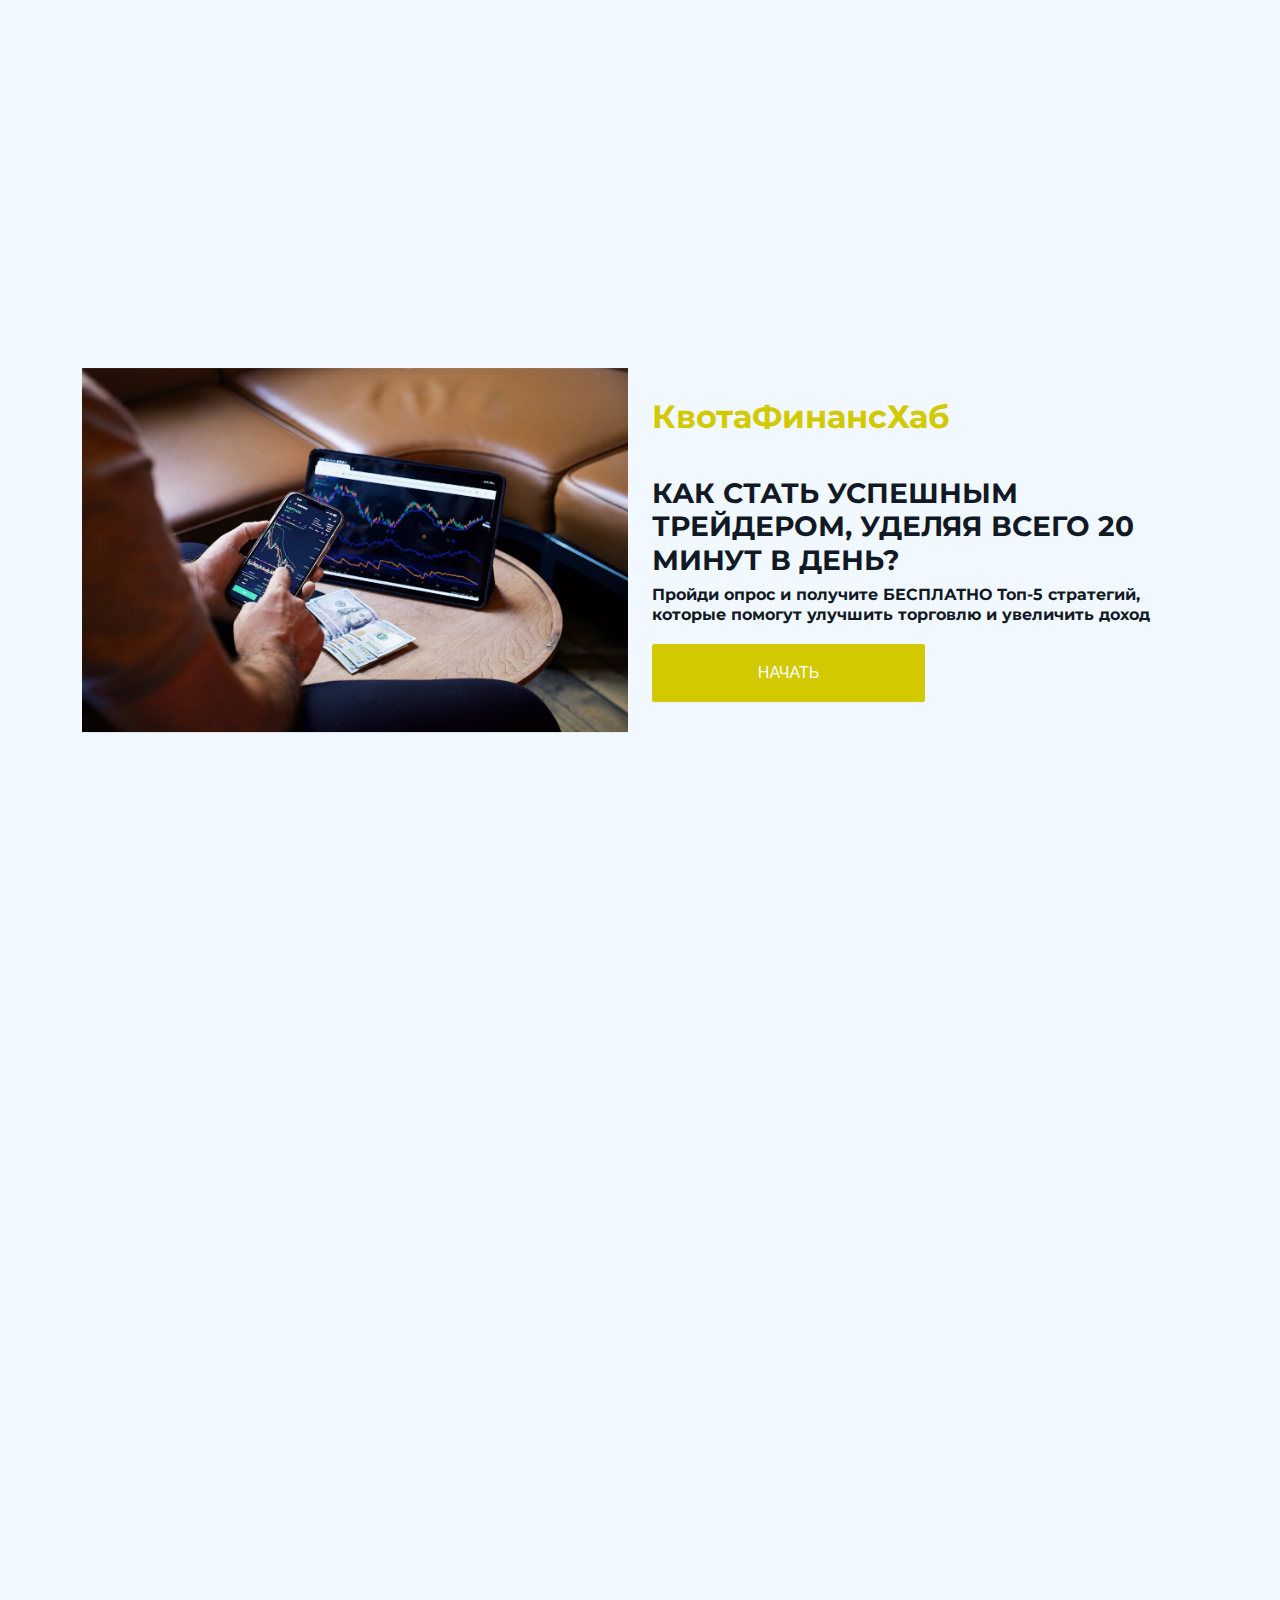
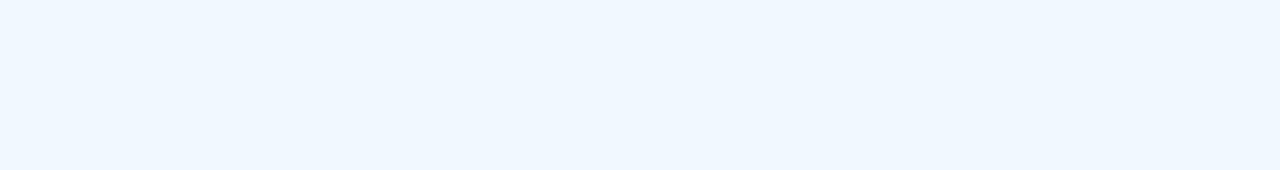
==== commit 4bbcd0df: "WIP" ====
--- a/index.html
+++ b/index.html
@@ -47,7 +47,7 @@
     </head>
 
     <body>
-        <div id="main-page" class="hide" class="bg-white p-0">
+        <div id="main-page" class="bg-white p-0">
             <!-- Spinner Start -->
             <div
                 id="spinner"
@@ -1044,7 +1044,7 @@
             <!-- Contact End -->
 
             <!-- Footer Start -->
-            <div
+            <!-- <div
                 class="container-fluid bg-dark text-light footer wow fadeIn"
                 data-wow-delay="0.1s"
             >
@@ -1145,7 +1145,7 @@
                         </div>
                     </div>
                 </div>
-            </div>
+            </div> -->
             <!-- Footer End -->
 
             <!-- Cookie banner -->
@@ -1183,108 +1183,105 @@
 
         <div id="quiz-page">
             <div id="container" class="quiz-container"></div>
-
-            <!-- Footer Start -->
-            <div
-                class="container-fluid bg-dark text-light footer wow fadeIn"
-                data-wow-delay="0.1s"
-            >
-                <div class="container pb-5">
-                    <div class="row g-5">
-                        <div class="col-md-4 col-lg-3">
-                            <div class="bg-primary rounded p-4">
-                                <h3>О нас</h3>
-                                <p class="text-white mb-0">
-                                    Надежный партнер в финансовом
-                                    консультировании. Ваши успехи - наша цель.
-                                </p>
-                            </div>
-                        </div>
-                        <div class="col-md-4 col-lg-3">
-                            <h6
-                                class="section-title text-start text-primary text-uppercase mb-4"
-                            >
-                                Контакты
-                            </h6>
-                            <p class="mb-2">
-                                <i class="fa fa-map-marker-alt me-3"></i>815 55
-                                Gresham St, London EC2V 7EL, UK
+        </div>
+
+        <!-- Footer Start -->
+        <div
+            class="container-fluid bg-dark text-light footer wow fadeIn"
+            data-wow-delay="0.1s"
+        >
+            <div class="container pb-5">
+                <div class="row g-5">
+                    <div class="col-md-4 col-lg-3">
+                        <div class="bg-primary rounded p-4">
+                            <h3>О нас</h3>
+                            <p class="text-white mb-0">
+                                Надежный партнер в финансовом консультировании.
+                                Ваши успехи - наша цель.
                             </p>
-                            <p class="mb-2">
-                                <i class="fa fa-phone-alt me-3"></i
-                                >+442039382000
-                            </p>
-                            <p class="mb-2">
-                                <i class="fa fa-phone-alt me-3"></i
-                                >+442071314021
-                            </p>
-                            <p class="mb-2">
-                                <i class="fa fa-envelope me-3"></i
-                                >quota_finance_hub@gmail.com
-                            </p>
-                        </div>
-                        <div class="col-md-4 col-lg-3">
-                            <div class="row gy-5 g-4">
-                                <div class="col-md-6">
-                                    <h6
-                                        class="section-title text-start text-primary text-uppercase mb-4"
-                                    >
-                                        Компания
-                                    </h6>
-                                    <a class="btn btn-link" href="index.html"
-                                        >Главная</a
-                                    >
-                                    <a class="btn btn-link" href="#contact"
-                                        >Свяжитесь с нами</a
-                                    >
-
-                                    <a
-                                        class="btn btn-link"
-                                        href="terms-of-use.html"
-                                        >Условия и положения</a
-                                    >
-                                </div>
-                            </div>
-                        </div>
-                        <div class="col-md-4 col-lg-3">
-                            <div class="row gy-5 g-4">
-                                <div class="col-md-6">
-                                    <h6
-                                        class="section-title text-start text-primary text-uppercase mb-4"
-                                    >
-                                        График
-                                    </h6>
-                                    <p>Понедельник - Субота:</p>
-                                    <span>Открыто с 9:00 до 20:00</span>
-                                </div>
-                            </div>
-                        </div>
-                        <hr />
-                        <div class="col-lg-12 col-md-12 text-center">
-                            Инвестирование в финансовые рынки, включая
-                            криптовалюты, трейдинг и другие инвестиционные
-                            инструменты, всегда сопряжено с определёнными
-                            рисками. Понимание этих рисков является ключевым
-                            моментом для успешного управления вашими финансами и
-                            минимизации потенциальных потерь. На финансовых
-                            рынках часто происходят значительные колебания цен,
-                            что может привести к непредсказуемым изменениям в
-                            стоимости ваших инвестиций. Криптовалюты особенно
-                            подвержены высоким уровням волатильности, что может
-                            как увеличить, так и уменьшить ваши доходы за
-                            короткий период времени. Трейдинг также несёт в себе
-                            риски, связанные с быстрыми изменениями на рынках и
-                            потенциальными техническими сбоями. Неправильное
-                            управление рисками может привести к значительным
-                            потерям. Поэтому важно не только иметь чёткую
-                            стратегию, но и быть готовым к различным сценариям
-                            развития событий.
-                        </div>
+                        </div>
+                    </div>
+                    <div class="col-md-4 col-lg-3">
+                        <h6
+                            class="section-title text-start text-primary text-uppercase mb-4"
+                        >
+                            Контакты
+                        </h6>
+                        <p class="mb-2">
+                            <i class="fa fa-map-marker-alt me-3"></i>815 55
+                            Gresham St, London EC2V 7EL, UK
+                        </p>
+                        <p class="mb-2">
+                            <i class="fa fa-phone-alt me-3"></i>+442039382000
+                        </p>
+                        <p class="mb-2">
+                            <i class="fa fa-phone-alt me-3"></i>+442071314021
+                        </p>
+                        <p class="mb-2">
+                            <i class="fa fa-envelope me-3"></i
+                            >quota_finance_hub@gmail.com
+                        </p>
+                    </div>
+                    <div class="col-md-4 col-lg-3">
+                        <div class="row gy-5 g-4">
+                            <div class="col-md-6">
+                                <h6
+                                    class="section-title text-start text-primary text-uppercase mb-4"
+                                >
+                                    Компания
+                                </h6>
+                                <a class="btn btn-link" href="index.html"
+                                    >Главная</a
+                                >
+                                <a
+                                    class="btn btn-link"
+                                    href="index.html/#contact"
+                                    >Свяжитесь с нами</a
+                                >
+
+                                <a class="btn btn-link" href="terms-of-use.html"
+                                    >Условия и положения</a
+                                >
+                            </div>
+                        </div>
+                    </div>
+                    <div class="col-md-4 col-lg-3">
+                        <div class="row gy-5 g-4">
+                            <div class="col-md-6">
+                                <h6
+                                    class="section-title text-start text-primary text-uppercase mb-4"
+                                >
+                                    График
+                                </h6>
+                                <p>Понедельник - Субота:</p>
+                                <span>Открыто с 9:00 до 20:00</span>
+                            </div>
+                        </div>
+                    </div>
+                    <hr />
+                    <div class="col-lg-12 col-md-12 text-center">
+                        Инвестирование в финансовые рынки, включая криптовалюты,
+                        трейдинг и другие инвестиционные инструменты, всегда
+                        сопряжено с определёнными рисками. Понимание этих рисков
+                        является ключевым моментом для успешного управления
+                        вашими финансами и минимизации потенциальных потерь. На
+                        финансовых рынках часто происходят значительные
+                        колебания цен, что может привести к непредсказуемым
+                        изменениям в стоимости ваших инвестиций. Криптовалюты
+                        особенно подвержены высоким уровням волатильности, что
+                        может как увеличить, так и уменьшить ваши доходы за
+                        короткий период времени. Трейдинг также несёт в себе
+                        риски, связанные с быстрыми изменениями на рынках и
+                        потенциальными техническими сбоями. Неправильное
+                        управление рисками может привести к значительным
+                        потерям. Поэтому важно не только иметь чёткую стратегию,
+                        но и быть готовым к различным сценариям развития
+                        событий.
                     </div>
                 </div>
             </div>
-            <!-- Footer End -->
         </div>
+        <!-- Footer End -->
 
         <!-- JavaScript Libraries -->
         <script src="https://code.jquery.com/jquery-3.4.1.min.js"></script>
--- a/css/style.css
+++ b/css/style.css
@@ -562,7 +562,6 @@
 
 .quiz-img {
     width: 100%;
-    height: 500px;
     object-fit: cover;
 }
 
@@ -600,7 +599,3 @@
 .hide {
     display: none;
 }
-
-.show {
-    display: block;
-}
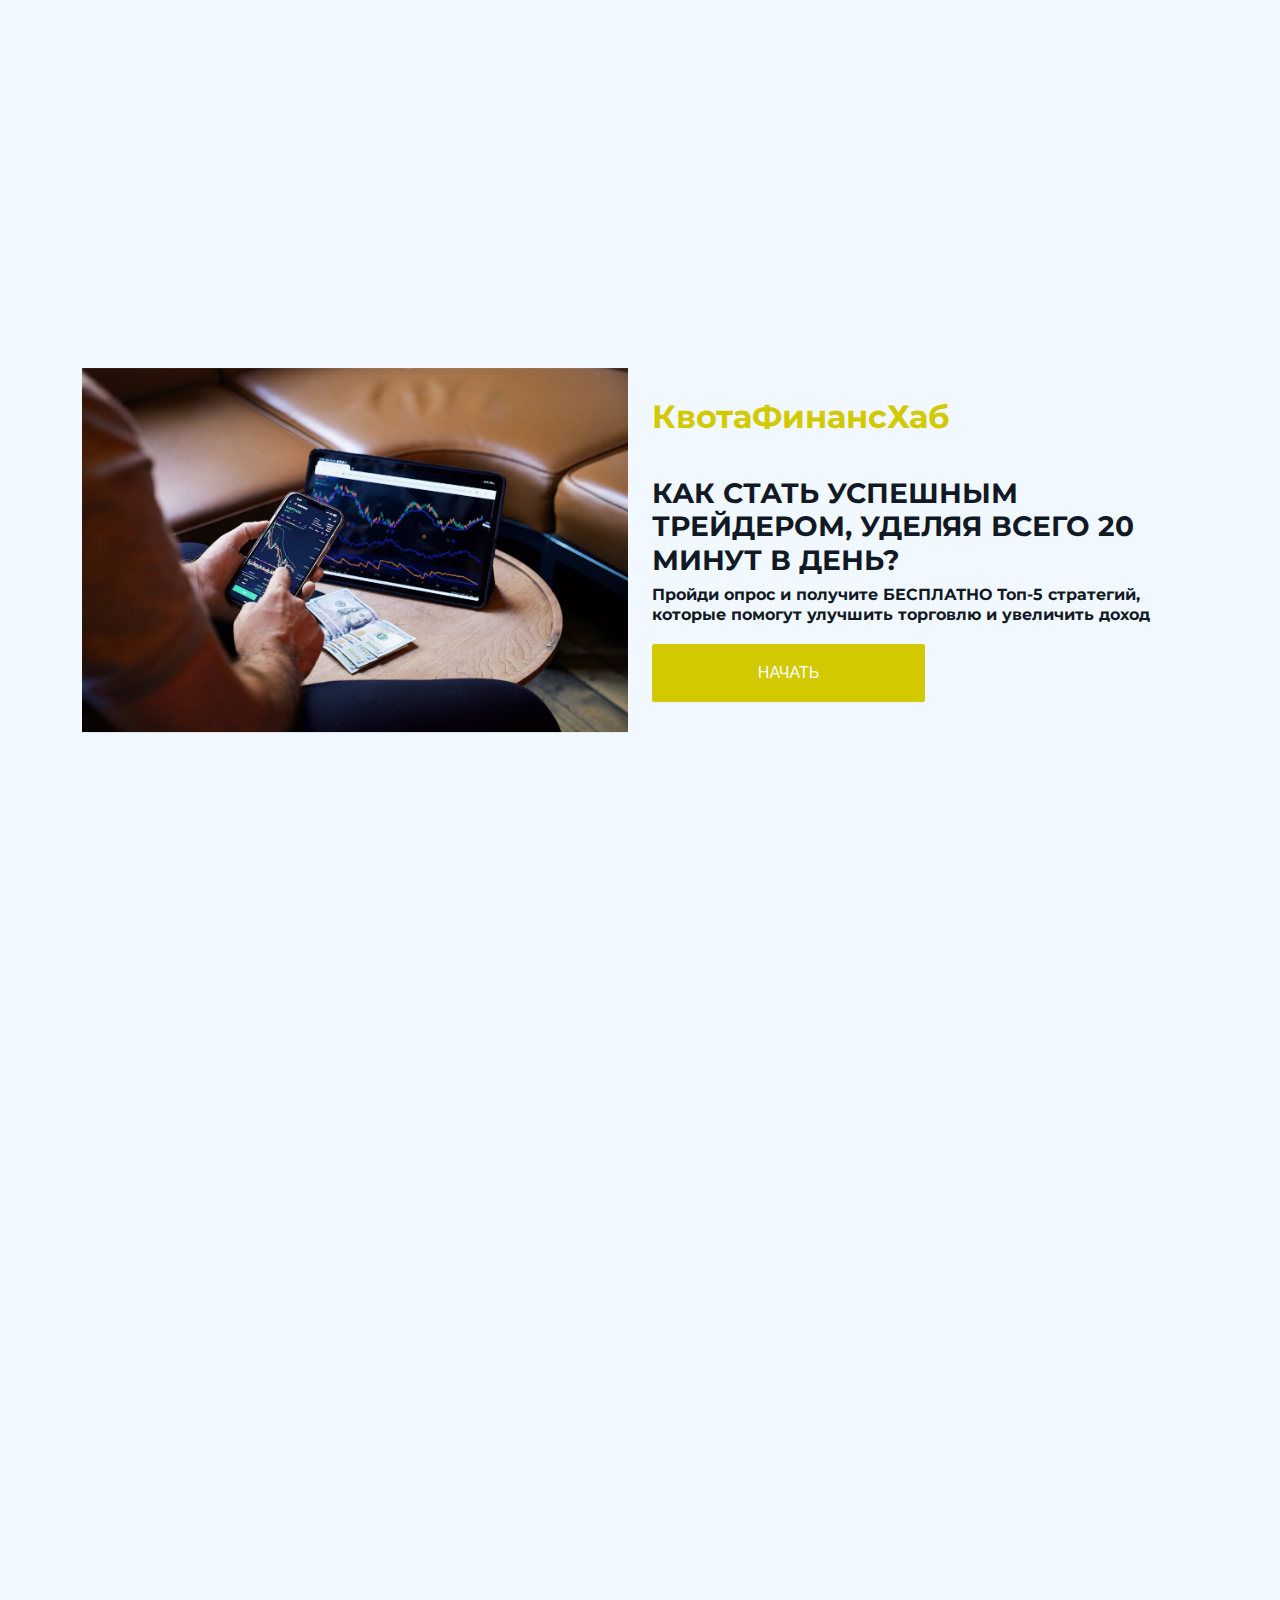
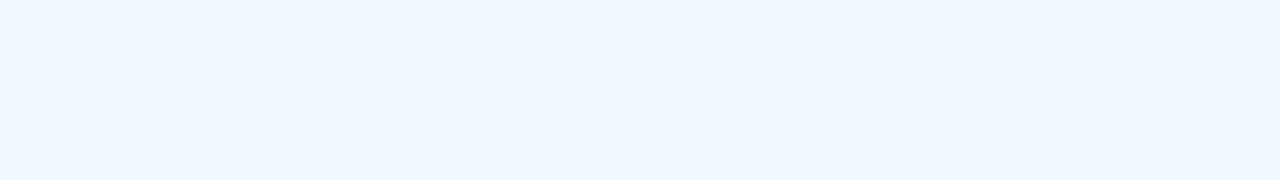
==== commit e154af8f: "WIP" ====
--- a/index.html
+++ b/index.html
@@ -1233,12 +1233,14 @@
                                 <a class="btn btn-link" href="index.html"
                                     >Главная</a
                                 >
+                                <a class="btn btn-link" href="#contact"
+                                    >Свяжитесь с нами</a
+                                >
                                 <a
                                     class="btn btn-link"
-                                    href="index.html/#contact"
-                                    >Свяжитесь с нами</a
-                                >
-
+                                    href="privacy-policy.html"
+                                    >Политика конфиденциальности</a
+                                >
                                 <a class="btn btn-link" href="terms-of-use.html"
                                     >Условия и положения</a
                                 >
